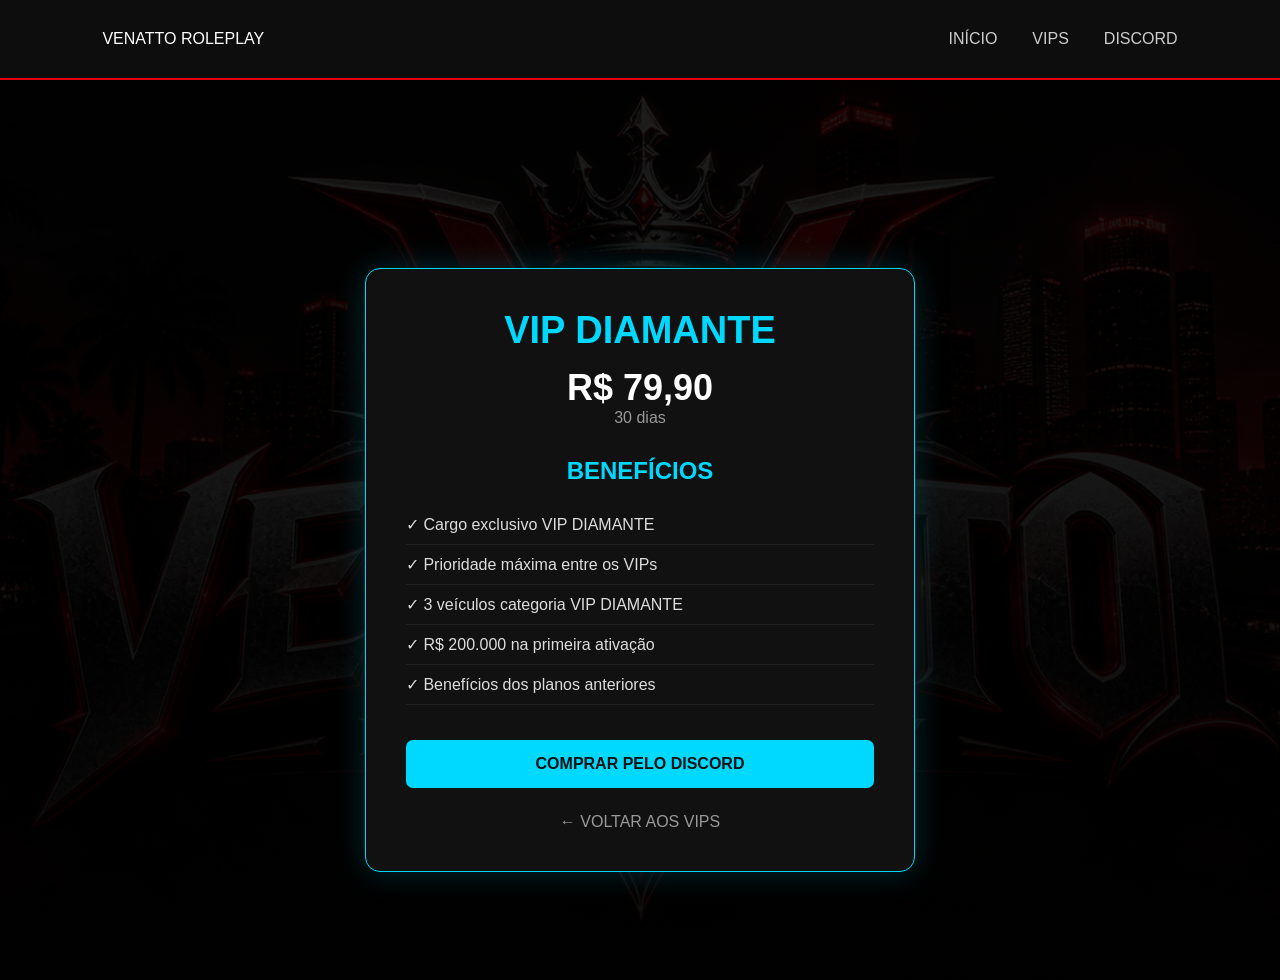
==== vip-diamante.html @ d7635e2b "Add files via upload" ====
<!DOCTYPE html>
<html lang="pt-BR">
<head>
    <meta charset="UTF-8">
    <meta name="viewport" content="width=device-width, initial-scale=1.0">
    <title>VIP Diamante | VENATTO ROLEPLAY</title>
    <link rel="stylesheet" href="style.css">
</head>

<body>

<header>
    <div class="logo">VENATTO ROLEPLAY</div>
    <nav>
        <a href="index.html">INÍCIO</a>
        <a href="index.html#vips">VIPS</a>
        <a href="index.html#discord">DISCORD</a>
    </nav>
</header>

<section class="pagina-vip">
    <div class="vip-detalhes diamante">

        <h1>VIP DIAMANTE</h1>
        <div class="preco-vip">R$ 79,90</div>
        <p class="duracao-vip">30 dias</p>

        <h2>BENEFÍCIOS</h2>

        <ul>
            <li>✓ Cargo exclusivo VIP DIAMANTE</li>
            <li>✓ Prioridade máxima entre os VIPs</li>
            <li>✓ 3 veículos categoria VIP DIAMANTE</li>
            <li>✓ R$ 200.000 na primeira ativação</li>
            <li>✓ Benefícios dos planos anteriores</li>
        </ul>

        <a href="https://discord.com/channels/1553443917125525644/1553448252702199879"
           target="_blank"
           class="comprar-discord">
            COMPRAR PELO DISCORD
        </a>

        <a href="index.html#vips" class="voltar-vips">
            ← VOLTAR AOS VIPS
        </a>

    </div>
</section>

</body>
</html>
---- style.css ----
* {
    margin: 0;
    padding: 0;
    box-sizing: border-box;
}

html {
    scroll-behavior: smooth;
}

body {
    background-color: #080808;
    color: #ffffff;
    font-family: Arial, sans-serif;
}

header {
    width: 100%;
    height: 80px;
    background-color: #0d0d0d;

    display: flex;
    align-items: center;
    justify-content: space-between;

    padding: 0 8%;
    border-bottom: 2px solid #e00000;
}

header h1 {
    color: #ffffff;
    font-size: 24px;
}

nav {
    display: flex;
    gap: 35px;
}

nav a {
    color: #cccccc;
    text-decoration: none;
    font-size: 16px;
    transition: 0.3s;
}

nav a:hover {
    color: #ff0000;
}

#inicio {
    min-height: 650px;

    display: flex;
    flex-direction: column;
    justify-content: center;
    align-items: center;

    text-align: center;
}

#inicio h2 {
    font-size: 64px;
    color: #ffffff;
}

#inicio p {
    margin-top: 15px;
    font-size: 22px;
    color: #ff1a1a;
}

#vips {
    min-height: 600px;
    padding: 80px 8%;
    text-align: center;
}

#vips h2 {
    font-size: 38px;
    margin-bottom: 40px;
}

.vip-container {
    display: flex;
    justify-content: center;
    align-items: stretch;
    gap: 30px;
    flex-wrap: wrap;
}

.vip-card {
    position: relative;
    background: #111111;
    width: 320px;
    padding: 35px 25px;
    border-radius: 15px;
    transition: 0.3s;
}

.vip-card:hover {
    transform: translateY(-10px);
}

.vip-card h3 {
    font-size: 25px;
    margin-bottom: 20px;
}

.vip-card .preco {
    font-size: 38px;
    font-weight: bold;
}

.vip-card span {
    color: #999999;
}

.vip-card ul {
    list-style: none;
    text-align: left;
    margin: 30px 0;
}

.vip-card li {
    margin: 15px 0;
    color: #dddddd;
}

.vip-card button {
    width: 100%;
    padding: 14px;
    border: none;
    border-radius: 8px;
    font-weight: bold;
    cursor: pointer;
    transition: 0.3s;
}

/* VIP PRATA */

.prata {
    border: 2px solid #a8a8a8;
}

.prata h3,
.prata .preco {
    color: #d6d6d6;
}

.prata button {
    background: #c0c0c0;
    color: #111111;
}

/* VIP OURO */

.ouro {
    border: 2px solid #ffc400;
    box-shadow: 0 0 25px rgba(255, 196, 0, 0.20);
}

.ouro h3,
.ouro .preco {
    color: #ffc400;
}

.ouro button {
    background: #ffc400;
    color: #111111;
}

/* VIP DIAMANTE */

.diamante {
    border: 2px solid #00d9ff;
}

.diamante h3,
.diamante .preco {
    color: #00d9ff;
}

.diamante button {
    background: #00d9ff;
    color: #111111;
}

/* MAIS POPULAR */

.destaque {
    position: absolute;
    top: -14px;
    left: 50%;
    transform: translateX(-50%);

    background: #ffc400;
    color: #111111;

    padding: 7px 18px;
    border-radius: 20px;

    font-size: 12px;
    font-weight: bold;
}

/* ===== INÍCIO VENATTO ===== */

#inicio {
    min-height: calc(100vh - 80px);
    position: relative;
    overflow: hidden;

    display: flex;
    justify-content: center;
    align-items: center;

    background:
        radial-gradient(circle at center, rgba(180, 0, 0, 0.20), transparent 50%),
        linear-gradient(180deg, #080808 0%, #0d0000 55%, #080808 100%);
}

#inicio::before {
    content: "";
    position: absolute;
    width: 600px;
    height: 600px;
    background: #d00000;
    filter: blur(200px);
    opacity: 0.12;
    border-radius: 50%;
}

.inicio-conteudo {
    position: relative;
    z-index: 2;
    max-width: 900px;
    padding: 40px 20px;
    text-align: center;
}

#inicio .bem-vindo {
    color: #e00000;
    font-size: 15px;
    font-weight: bold;
    letter-spacing: 5px;
    margin-bottom: 15px;
}

#inicio h2 {
    font-size: 72px;
    line-height: 1;
    color: #ffffff;
}

#inicio h2 span {
    color: #e00000;
}

#inicio .slogan {
    margin-top: 20px;
    font-size: 27px;
    color: #ffffff;
    font-weight: bold;
}

#inicio .descricao {
    max-width: 620px;
    margin: 20px auto 0;
    color: #aaaaaa;
    font-size: 17px;
    line-height: 1.7;
}

.inicio-botoes {
    margin-top: 35px;
    display: flex;
    justify-content: center;
    gap: 15px;
    flex-wrap: wrap;
}

.inicio-botoes a {
    padding: 15px 25px;
    border-radius: 7px;
    text-decoration: none;
    font-size: 14px;
    font-weight: bold;
    transition: 0.3s;
}

.btn-vip {
    background: #d00000;
    color: white;
    border: 2px solid #d00000;
}

.btn-vip:hover {
    background: #ff0000;
    border-color: #ff0000;
    transform: translateY(-3px);
    box-shadow: 0 0 20px rgba(255, 0, 0, 0.35);
}

.btn-discord {
    background: transparent;
    color: white;
    border: 2px solid #444444;
}

.btn-discord:hover {
    border-color: #e00000;
    color: #ff3333;
    transform: translateY(-3px);
}

.logo-inicio {
    width: 360px;
    max-width: 85%;
    height: auto;

    display: block;
    margin: 0 auto 20px;

    filter: drop-shadow(0 0 20px rgba(255, 0, 0, 0.25));
}

/* ===== FUNDO DA HOME ===== */

#inicio {
    background:
        linear-gradient(
            rgba(0, 0, 0, 0.72),
            rgba(20, 0, 0, 0.82)
        ),
        url("img/logo-venatto.png");

    background-size: cover;
    background-position: center;
    background-repeat: no-repeat;
    background-attachment: fixed;
}

/* ===== SOBRE A VENATTO ===== */

#sobre {
    min-height: 650px;
    padding: 100px 20px;
    background:
        radial-gradient(circle at center, rgba(180, 0, 0, 0.12), transparent 55%),
        #080808;

    display: flex;
    align-items: center;
    justify-content: center;
}

.sobre-conteudo {
    width: 100%;
    max-width: 1050px;
    text-align: center;
}

.sobre-tag {
    color: #e00000;
    font-size: 13px;
    font-weight: bold;
    letter-spacing: 4px;
    margin-bottom: 12px;
}

#sobre h2 {
    font-size: 45px;
    color: #ffffff;
    margin-bottom: 30px;
}

#sobre h2 span {
    color: #e00000;
}

#sobre > .sobre-conteudo > p:not(.sobre-tag) {
    max-width: 750px;
    margin: 12px auto;
    color: #aaaaaa;
    font-size: 17px;
    line-height: 1.7;
}

.sobre-destaques {
    display: flex;
    justify-content: center;
    gap: 25px;
    flex-wrap: wrap;
    margin-top: 50px;
}

.sobre-destaques div {
    width: 270px;
    padding: 30px 20px;

    background: #101010;
    border: 1px solid #292929;
    border-radius: 12px;

    transition: 0.3s;
}

.sobre-destaques div:hover {
    transform: translateY(-7px);
    border-color: #d00000;
    box-shadow: 0 0 25px rgba(255, 0, 0, 0.12);
}

.sobre-destaques strong {
    display: block;
    color: #ffffff;
    font-size: 18px;
    margin-bottom: 10px;
}

.sobre-destaques span {
    color: #888888;
    font-size: 14px;
}

/* ===== DISCORD VENATTO ===== */

#discord {
    min-height: 550px;
    padding: 100px 20px;

    display: flex;
    align-items: center;
    justify-content: center;

    text-align: center;

    background:
        radial-gradient(circle at center, rgba(224, 0, 0, 0.15), transparent 55%),
        linear-gradient(180deg, #080808 0%, #110000 100%);

    border-top: 1px solid #1f1f1f;
}

.discord-conteudo {
    width: 100%;
    max-width: 750px;
}

.discord-tag {
    color: #e00000;
    font-size: 13px;
    font-weight: bold;
    letter-spacing: 4px;
    margin-bottom: 15px;
}

#discord h2 {
    color: #ffffff;
    font-size: 45px;
    margin-bottom: 25px;
}

#discord h2 span {
    color: #e00000;
}

#discord p:not(.discord-tag) {
    max-width: 650px;
    margin: 0 auto;
    color: #aaaaaa;
    font-size: 17px;
    line-height: 1.7;
}

.discord-botao {
    display: inline-block;
    margin-top: 35px;

    padding: 16px 35px;

    background: #d00000;
    color: #ffffff;

    border: 2px solid #d00000;
    border-radius: 7px;

    text-decoration: none;
    font-size: 14px;
    font-weight: bold;

    transition: 0.3s;
}

.discord-botao:hover {
    background: #ff0000;
    border-color: #ff0000;

    transform: translateY(-3px);
    box-shadow: 0 0 25px rgba(255, 0, 0, 0.35);
}

/* ===== BOTÃO COMPRAR VIP ===== */

.btn-comprar-vip {
    display: block;
    width: 100%;
    padding: 14px;

    border-radius: 8px;
    text-decoration: none;
    text-align: center;

    font-weight: bold;
    cursor: pointer;
    transition: 0.3s;
}

.prata .btn-comprar-vip {
    background: #c0c0c0;
    color: #111111;
}

.prata .btn-comprar-vip:hover {
    background: #e0e0e0;
    transform: translateY(-3px);
}

/* BOTÃO VIP OURO */

.ouro .btn-comprar-vip {
    background: #ffc400;
    color: #111111;
}

.ouro .btn-comprar-vip:hover {
    background: #ffd633;
    transform: translateY(-3px);
}


/* BOTÃO VIP DIAMANTE */

.diamante .btn-comprar-vip {
    background: #00d9ff;
    color: #111111;
}

.diamante .btn-comprar-vip:hover {
    background: #4be5ff;
    transform: translateY(-3px);
}

/* ===== RESPONSIVO CELULAR ===== */

@media (max-width: 768px) {

    header {
        height: auto;
        padding: 20px;
        flex-direction: column;
        gap: 18px;
    }

    header h1 {
        font-size: 20px;
    }

    nav {
        gap: 18px;
        flex-wrap: wrap;
        justify-content: center;
    }

    nav a {
        font-size: 14px;
    }

    #inicio {
        min-height: 750px;
        background-attachment: scroll;
    }

    #inicio h2 {
        font-size: 46px;
    }

    #inicio .slogan {
        font-size: 22px;
    }

    #inicio .descricao {
        font-size: 15px;
    }

    .inicio-botoes {
        flex-direction: column;
        align-items: center;
    }

    .inicio-botoes a {
        width: 100%;
        max-width: 300px;
    }

    #vips {
        padding: 70px 20px;
    }

    #vips h2 {
        font-size: 32px;
    }

    .vip-card {
        width: 100%;
        max-width: 340px;
    }

    #sobre h2,
    #discord h2 {
        font-size: 34px;
    }

    .sobre-destaques div {
        width: 100%;
        max-width: 340px;
    }
}

/* ===== PÁGINA VIP PRATA ===== */

.pagina-vip {
    min-height: 100vh;
    padding: 140px 20px 60px;
    display: flex;
    justify-content: center;
    align-items: center;
    background:
        linear-gradient(rgba(0, 0, 0, 0.88), rgba(0, 0, 0, 0.95)),
        url("img/logo-venatto.png") center/cover no-repeat;
}

.vip-detalhes {
    width: 100%;
    max-width: 550px;
    background: #111;
    border: 1px solid #555;
    border-radius: 15px;
    padding: 40px;
    text-align: center;
}

.vip-detalhes.prata {
    box-shadow: 0 0 30px rgba(200, 200, 200, 0.15);
}

.vip-detalhes h1 {
    font-size: 38px;
    color: #d4d4d4;
    margin-bottom: 15px;
}

.preco-vip {
    font-size: 36px;
    font-weight: bold;
    color: #fff;
}

.duracao-vip {
    color: #999;
    margin-bottom: 30px;
}

.vip-detalhes h2 {
    color: #d4d4d4;
    margin-bottom: 20px;
}

.vip-detalhes ul {
    list-style: none;
    padding: 0;
    margin-bottom: 35px;
    text-align: left;
}

.vip-detalhes li {
    padding: 10px 0;
    border-bottom: 1px solid #222;
    color: #ddd;
}

.comprar-discord {
    display: block;
    padding: 15px;
    background: #d4d4d4;
    color: #111;
    text-decoration: none;
    font-weight: bold;
    border-radius: 7px;
    transition: 0.3s;
}

.comprar-discord:hover {
    background: #fff;
    transform: translateY(-2px);
}

.voltar-vips {
    display: inline-block;
    margin-top: 25px;
    color: #999;
    text-decoration: none;
}

.voltar-vips:hover {
    color: #fff;
}

@media (max-width: 600px) {
    .vip-detalhes {
        padding: 30px 20px;
    }

    .vip-detalhes h1 {
        font-size: 30px;
    }

    .preco-vip {
        font-size: 30px;
    }
}

/* ===== VIP OURO ===== */

.vip-detalhes.ouro {
    border-color: #d4af37;
    box-shadow: 0 0 30px rgba(212, 175, 55, 0.20);
}

.vip-detalhes.ouro h1,
.vip-detalhes.ouro h2 {
    color: #ffd700;
}

.vip-detalhes.ouro .comprar-discord {
    background: #ffd700;
    color: #111;
}

.vip-detalhes.ouro .comprar-discord:hover {
    background: #ffe44d;
}


/* ===== VIP DIAMANTE ===== */

.vip-detalhes.diamante {
    border-color: #00d9ff;
    box-shadow: 0 0 30px rgba(0, 217, 255, 0.20);
}

.vip-detalhes.diamante h1,
.vip-detalhes.diamante h2 {
    color: #00d9ff;
}

.vip-detalhes.diamante .comprar-discord {
    background: #00d9ff;
    color: #111;
}

.vip-detalhes.diamante .comprar-discord:hover {
    background: #5ce8ff;
}
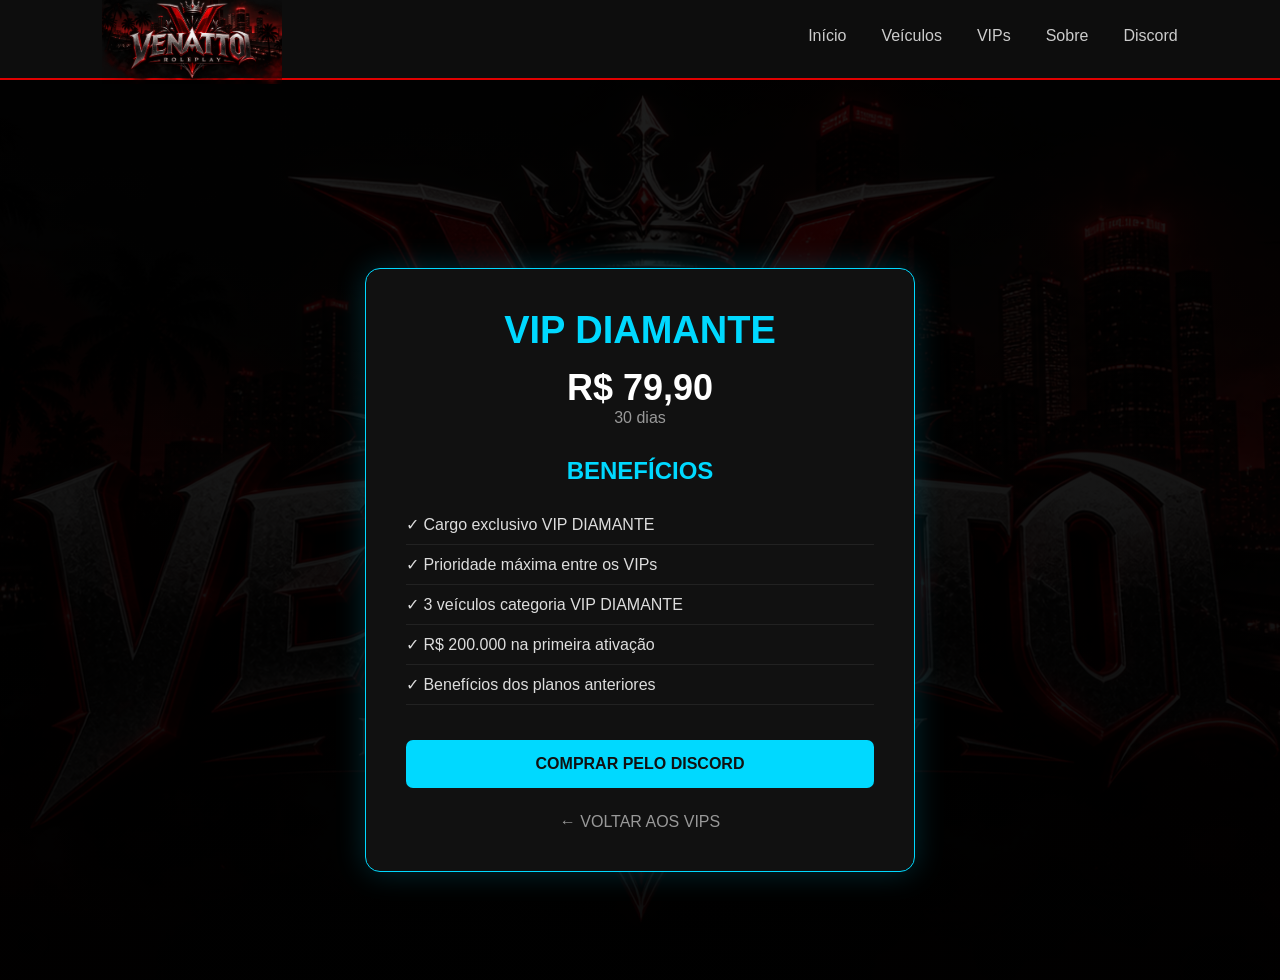
==== commit a309e7e5: "Add files via upload" ====
--- a/vip-diamante.html
+++ b/vip-diamante.html
@@ -10,12 +10,16 @@
 <body>
 
 <header>
-    <div class="logo">VENATTO ROLEPLAY</div>
+    <a href="index.html" class="logo">
+    <img src="img/logo-venatto.png" alt="VENATTO ROLEPLAY">
+</a>
     <nav>
-        <a href="index.html">INÍCIO</a>
-        <a href="index.html#vips">VIPS</a>
-        <a href="index.html#discord">DISCORD</a>
-    </nav>
+    <a href="index.html">Início</a>
+    <a href="veiculos.html">Veículos</a>
+    <a href="index.html#vips">VIPs</a>
+    <a href="index.html#sobre">Sobre</a>
+    <a href="index.html#discord">Discord</a>
+</nav>
 </header>
 
 <section class="pagina-vip">
--- a/style.css
+++ b/style.css
@@ -772,4 +772,342 @@
 
 .vip-detalhes.diamante .comprar-discord:hover {
     background: #5ce8ff;
+}
+
+/* =========================================
+   CATÁLOGO DE VEÍCULOS - VENATTO ROLEPLAY
+========================================= */
+
+.pagina-veiculos {
+    min-height: 100vh;
+    padding: 130px 6% 80px;
+    background:
+        radial-gradient(circle at top, rgba(180, 0, 0, 0.18), transparent 40%),
+        #080808;
+    color: white;
+}
+
+/* TOPO */
+
+.veiculos-topo {
+    max-width: 900px;
+    margin: 0 auto 45px;
+    text-align: center;
+}
+
+.veiculos-tag {
+    color: #ff2020;
+    font-size: 14px;
+    font-weight: bold;
+    letter-spacing: 4px;
+    margin-bottom: 10px;
+}
+
+.veiculos-topo h2 {
+    font-size: 46px;
+    margin: 0 0 15px;
+}
+
+.veiculos-topo h2 span {
+    color: #ff2020;
+}
+
+.veiculos-topo p {
+    color: #aaa;
+    font-size: 17px;
+}
+
+
+/* CATEGORIAS */
+
+.veiculos-categorias {
+    display: flex;
+    justify-content: center;
+    flex-wrap: wrap;
+    gap: 10px;
+    margin-bottom: 45px;
+}
+
+.categoria {
+    padding: 12px 18px;
+    border: 1px solid #292929;
+    border-radius: 8px;
+    background: #111;
+    color: #bbb;
+    font-weight: bold;
+    cursor: pointer;
+    transition: 0.25s;
+}
+
+.categoria:hover {
+    border-color: #ff2020;
+    color: white;
+    transform: translateY(-2px);
+}
+
+.categoria.ativa {
+    background: #d40000;
+    border-color: #ff3030;
+    color: white;
+    box-shadow: 0 0 20px rgba(255, 0, 0, 0.25);
+}
+
+
+/* GRID DOS VEÍCULOS */
+
+.catalogo-veiculos {
+    width: 100%;
+    max-width: 1300px;
+    margin: auto;
+
+    display: grid;
+    grid-template-columns:
+        repeat(auto-fit, minmax(280px, 1fr));
+
+    gap: 25px;
+}
+
+
+/* CARD */
+
+.veiculo-card {
+    overflow: hidden;
+    border: 1px solid #222;
+    border-radius: 14px;
+    background: linear-gradient(
+        145deg,
+        #151515,
+        #0c0c0c
+    );
+
+    transition: 0.3s;
+}
+
+.veiculo-card:hover {
+    transform: translateY(-7px);
+    border-color: #8d0000;
+    box-shadow:
+        0 15px 35px rgba(0, 0, 0, 0.6),
+        0 0 20px rgba(255, 0, 0, 0.12);
+}
+
+
+/* IMAGEM DO VEÍCULO */
+
+.veiculo-imagem {
+    height: 210px;
+
+    display: flex;
+    align-items: center;
+    justify-content: center;
+
+    background:
+        radial-gradient(
+            circle,
+            rgba(190, 0, 0, 0.25),
+            transparent 60%
+        ),
+        #090909;
+
+    border-bottom: 1px solid #222;
+}
+
+.veiculo-imagem span {
+    font-size: 85px;
+    filter: drop-shadow(
+        0 0 20px rgba(255, 0, 0, 0.35)
+    );
+}
+
+
+/* INFORMAÇÕES */
+
+.veiculo-info {
+    padding: 22px;
+}
+
+.veiculo-tipo {
+    display: inline-block;
+    margin-bottom: 10px;
+
+    color: #ff3030;
+    font-size: 11px;
+    font-weight: bold;
+    letter-spacing: 2px;
+}
+
+.veiculo-info h3 {
+    margin: 0 0 10px;
+    font-size: 23px;
+}
+
+.veiculo-info p {
+    color: #999;
+    line-height: 1.6;
+    min-height: 50px;
+}
+
+
+/* PREÇO / LOCAL */
+
+.veiculo-detalhes {
+    display: flex;
+    flex-direction: column;
+    gap: 8px;
+
+    margin-top: 20px;
+    padding-top: 16px;
+
+    border-top: 1px solid #252525;
+
+    color: #ddd;
+    font-size: 14px;
+}
+
+
+/* RESPONSIVO */
+
+@media (max-width: 700px) {
+
+    .pagina-veiculos {
+        padding-left: 20px;
+        padding-right: 20px;
+    }
+
+    .veiculos-topo h2 {
+        font-size: 34px;
+    }
+
+    .veiculos-categorias {
+        justify-content: flex-start;
+    }
+
+    .categoria {
+        flex-grow: 1;
+    }
+
+}
+
+/* =========================
+   RODAPÉ - VENATTO
+========================= */
+
+footer {
+    background: #080808;
+    border-top: 1px solid #222;
+    padding: 50px 20px 25px;
+    text-align: center;
+}
+
+.footer-conteudo {
+    max-width: 1200px;
+    margin: 0 auto;
+}
+
+.footer-conteudo h2 {
+    color: white;
+    font-size: 26px;
+    margin-bottom: 10px;
+}
+
+.footer-conteudo h2 span {
+    color: #ffbb00;
+}
+
+.footer-conteudo > p {
+    color: #888;
+    margin-bottom: 25px;
+}
+
+.footer-links {
+    display: flex;
+    justify-content: center;
+    gap: 30px;
+    flex-wrap: wrap;
+    margin-bottom: 35px;
+}
+
+.footer-links a {
+    color: #ccc;
+    text-decoration: none;
+    font-weight: bold;
+    transition: 0.3s;
+}
+
+.footer-links a:hover {
+    color: #ffbb00;
+}
+
+.footer-conteudo .copyright {
+    border-top: 1px solid #222;
+    padding-top: 20px;
+    margin-bottom: 0;
+    font-size: 13px;
+    color: #555;
+}
+
+/* LOGO DO MENU */
+
+.logo {
+    display: flex;
+    align-items: center;
+    text-decoration: none;
+}
+
+.logo img {
+    width: 180px;
+    height: auto;
+    display: block;
+}
+
+header nav a {
+    position: relative;
+    padding-bottom: 6px;
+}
+
+header nav a::after {
+    content: "";
+    position: absolute;
+    left: 50%;
+    bottom: 0;
+    width: 0;
+    height: 2px;
+    background: #e00000;
+    transform: translateX(-50%);
+    transition: width 0.3s ease;
+}
+
+header nav a:hover::after {
+    width: 100%;
+}
+
+/* =========================
+   RESPONSIVO - CELULAR
+========================= */
+
+@media (max-width: 600px) {
+
+    header {
+        flex-direction: column;
+        padding: 15px 10px;
+        gap: 15px;
+    }
+
+    .logo img {
+        width: 180px;
+    }
+
+    header nav {
+        width: 100%;
+        display: flex;
+        justify-content: center;
+        flex-wrap: wrap;
+        gap: 12px;
+    }
+
+    header nav a {
+        font-size: 13px;
+        padding: 5px;
+    }
+
 }
